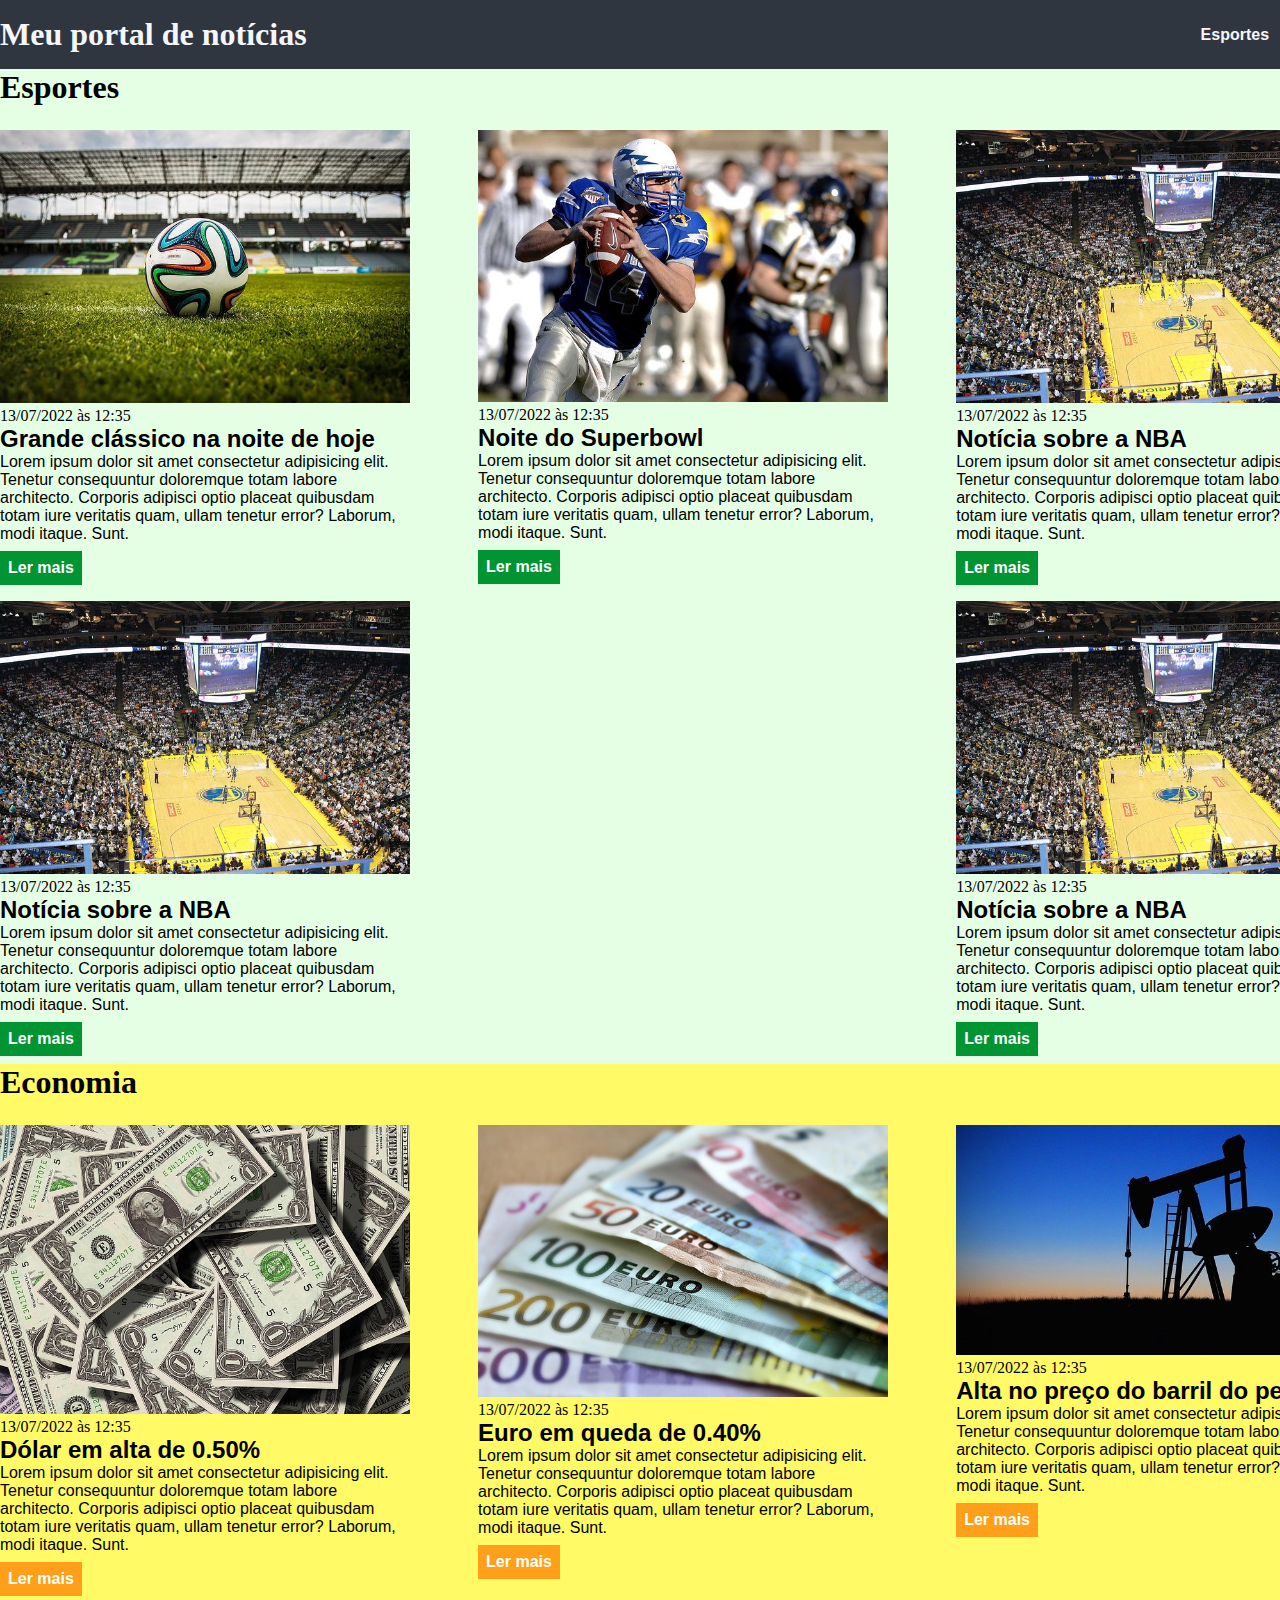
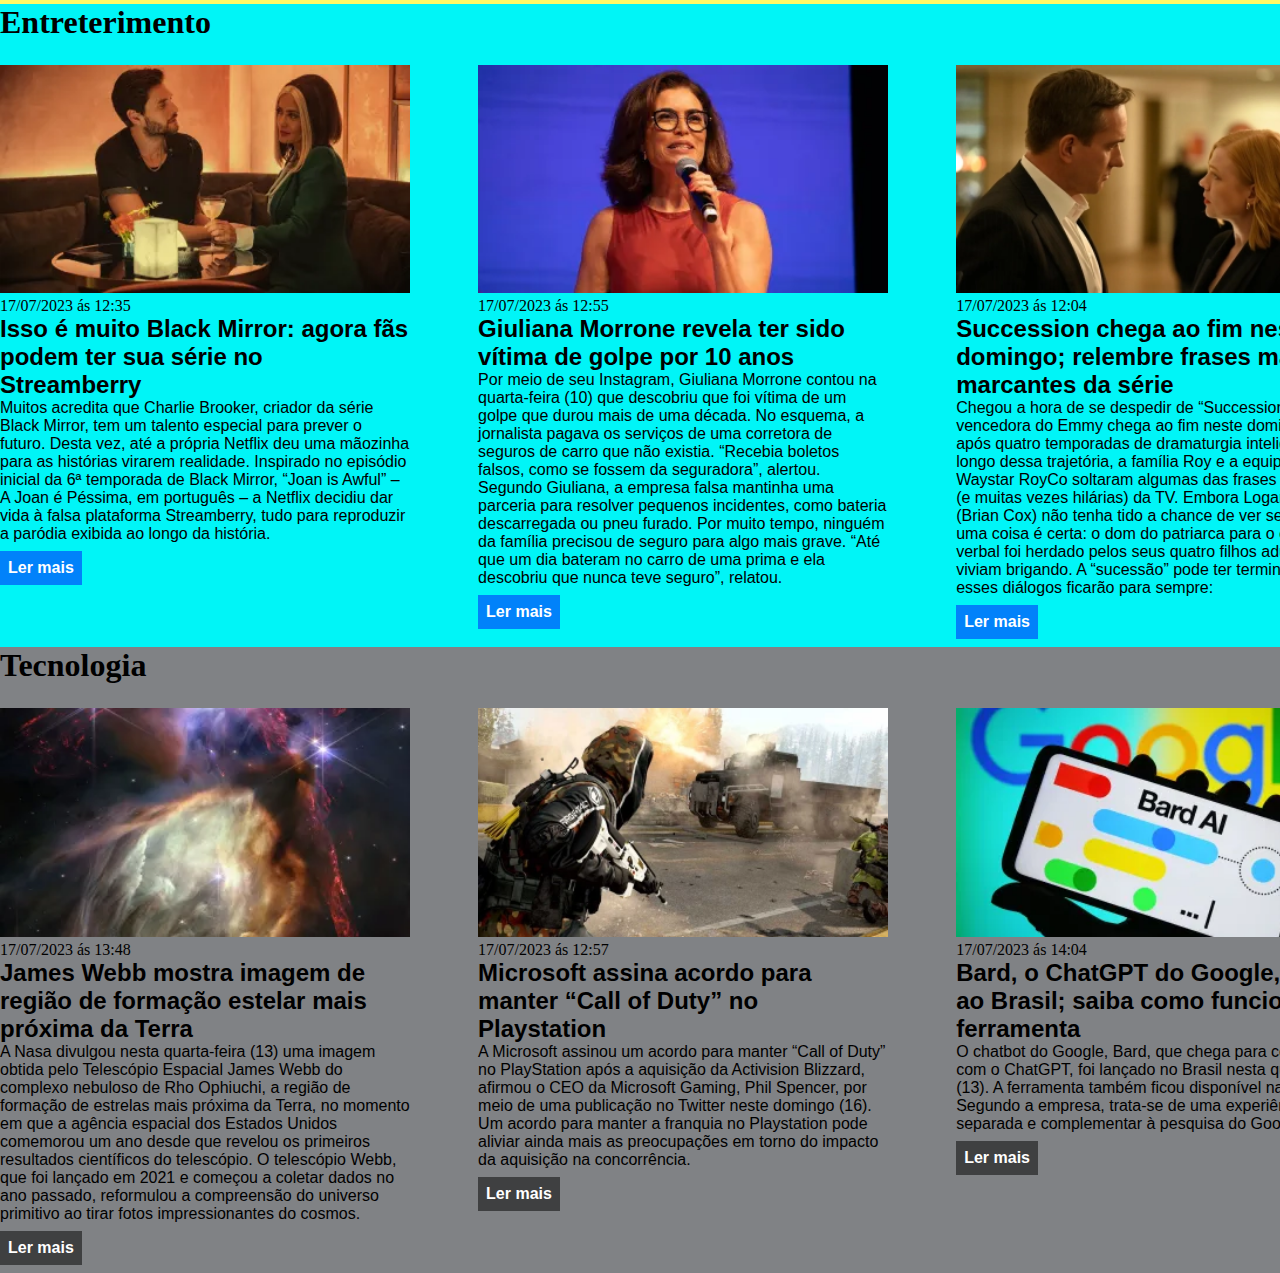
==== Exercicio_css/index.html @ e46b0fd2 "projeto finalizado css" ====
<!DOCTYPE html>
<html lang="pt-BR">
<head>
    <meta charset="UTF-8">
    <meta http-equiv="X-UA-Compatible" content="IE=edge">
    <meta name="viewport" content="width=device-width, initial-scale=1.0">
    <title>Meu portal de notícias</title>
    <link rel="stylesheet" href="./main.css"/>
</head>
<body>
    <header>
            <div class="container">
                <h1>Meu portal de notícias</h1>
            <nav>
                <ul>
                    <li>
                        <a href="#sports" title="Ir para a seção de esportes">Esportes</a>
                    </li>
                    <li>
                        <a href="#economy" title="Ir para a seção de notícias">Economia</a>
                    </li>
                </ul>
            </nav>
            </div>
    </header>
    <section id="sports">
            <div class="container">
                <h2>Esportes</h2>
            <div class="articles">
                <article>
                    <img src="./imagens/futebol.jpg" alt="Bola de futebol no gramado" />
                    <header>
                        <time class="creation-date">13/07/2022 às 12:35</time>
                    </header>
                    <h3>Grande clássico na noite de hoje</h3>
                    <p>
                        Lorem ipsum dolor sit amet consectetur adipisicing elit. Tenetur consequuntur doloremque totam labore architecto. Corporis adipisci optio placeat quibusdam totam iure veritatis quam, ullam tenetur error? Laborum, modi itaque. Sunt.
                    </p>
                    <a href="#" title="Leia a notícia completa">Ler mais</a>
                </article>
                <article>
                    <img src="./imagens/futebol-americano.jpg" alt="Jogador de futebol americano correndo com a bola na mão" />
                    <header>
                        <time>13/07/2022 às 12:35</time>
                    </header>
                    <h3>Noite do Superbowl</h3>
                    <p>
                        Lorem ipsum dolor sit amet consectetur adipisicing elit. Tenetur consequuntur doloremque totam labore architecto. Corporis adipisci optio placeat quibusdam totam iure veritatis quam, ullam tenetur error? Laborum, modi itaque. Sunt.
                    </p>
                    <a href="#" title="Leia a notícia completa">Ler mais</a>
                </article>
                <article>
                    <img src="./imagens/basquete.jpg" title="Vista aérea de uma quadra de basquete" />
                    <header>
                        <time>13/07/2022 às 12:35</time>
                    </header>
                    <h3>Notícia sobre a NBA</h3>
                    <p>
                        Lorem ipsum dolor sit amet consectetur adipisicing elit. Tenetur consequuntur doloremque totam labore architecto. Corporis adipisci optio placeat quibusdam totam iure veritatis quam, ullam tenetur error? Laborum, modi itaque. Sunt.
                    </p>
                    <a href="#" title="Leia a notícia completa">Ler mais</a>
                </article>
                <article>
                    <img src="./imagens/basquete.jpg" title="Vista aérea de uma quadra de basquete" />
                    <header>
                        <time>13/07/2022 às 12:35</time>
                    </header>
                    <h3>Notícia sobre a NBA</h3>
                    <p>
                        Lorem ipsum dolor sit amet consectetur adipisicing elit. Tenetur consequuntur doloremque totam labore architecto. Corporis adipisci optio placeat quibusdam totam iure veritatis quam, ullam tenetur error? Laborum, modi itaque. Sunt.
                    </p>
                    <a href="#" title="Leia a notícia completa">Ler mais</a>
                </article>
                <article>
                    <img src="./imagens/basquete.jpg" title="Vista aérea de uma quadra de basquete" />
                    <header>
                        <time>13/07/2022 às 12:35</time>
                    </header>
                    <h3>Notícia sobre a NBA</h3>
                    <p>
                        Lorem ipsum dolor sit amet consectetur adipisicing elit. Tenetur consequuntur doloremque totam labore architecto. Corporis adipisci optio placeat quibusdam totam iure veritatis quam, ullam tenetur error? Laborum, modi itaque. Sunt.
                    </p>
                    <a href="#" title="Leia a notícia completa">Ler mais</a>
                </article>
    
            </div>
            </div>
    </section>
    <section id="economy">
<div class="container">
        <h2>Economia</h2>
        <div class="articles">
            <article>
                <img src="./imagens/dolares.jpg" alt="Muitos dólares" />
                <header>
                    <time>13/07/2022 às 12:35</time>
                </header>
                <h3>Dólar em alta de 0.50%</h3>
                <p>
                    Lorem ipsum dolor sit amet consectetur adipisicing elit. Tenetur consequuntur doloremque totam labore architecto. Corporis adipisci optio placeat quibusdam totam iure veritatis quam, ullam tenetur error? Laborum, modi itaque. Sunt.
                </p>
                <a href="#" title="Leia a notícia completa">Ler mais</a>
            </article>
            <article>
                <img src="./imagens/euro.jpg" alt="Várias notas de euro" />
                <header>
                    <time>13/07/2022 às 12:35</time>
                </header>
                <h3>Euro em queda de 0.40%</h3>
                <p>
                    Lorem ipsum dolor sit amet consectetur adipisicing elit. Tenetur consequuntur doloremque totam labore architecto. Corporis adipisci optio placeat quibusdam totam iure veritatis quam, ullam tenetur error? Laborum, modi itaque. Sunt.
                </p>
                <a href="#" title="Leia a notícia completa">Ler mais</a>
            </article>
            <article>
                <img src="./imagens/petroleo.jpg" alt="Extração de petróleo" />
                <header>
                    <time>13/07/2022 às 12:35</time>
                </header>
                <h3>Alta no preço do barril do petróleo</h3>
                <p>
                    Lorem ipsum dolor sit amet consectetur adipisicing elit. Tenetur consequuntur doloremque totam labore architecto. Corporis adipisci optio placeat quibusdam totam iure veritatis quam, ullam tenetur error? Laborum, modi itaque. Sunt.
                </p>
                <a href="#" title="Leia a notícia completa">Ler mais</a>
            </article>
        </div>
    </div>
    </section>
        <section id="ntertainment" >
            <div class="container">
                <h2>Entreterimento</h2>
                <div class="articles">
                    <article>
                        <img src="./imagens/Joan-Is-Awful-2.webp" alt="black mirror" />
                        <header>
                            <time>17/07/2023 ás 12:35</time>
                        </header>
                        <h3>Isso é muito Black Mirror: agora fãs podem ter sua série no Streamberry</h3>
                        <p>
                            Muitos acredita que Charlie Brooker, criador da série Black Mirror, tem um talento especial para prever o futuro. Desta vez, até a própria Netflix deu uma mãozinha para as histórias virarem realidade.

Inspirado no episódio inicial da 6ª temporada de Black Mirror, “Joan is Awful” – A Joan é Péssima, em português – a Netflix decidiu dar vida à falsa plataforma Streamberry, tudo para reproduzir a paródia exibida ao longo da história.
                        </p>
                        <a href="#" title="Leia a noticia completa">Ler mais</a>
                    </article>
                    <article>
                        <img src="./imagens/Snapinsta.app_341512827_1284680659143127_1086821477827840022_n_1080.webp" alt="giuliana morrone" />
                        <time>17/07/2023 ás 12:55</time>
                        <h3>Giuliana Morrone revela ter sido vítima de golpe por 10 anos</h3>
                        <p>
                            Por meio de seu Instagram, Giuliana Morrone contou na quarta-feira (10) que descobriu que foi vítima de um golpe que durou mais de uma década. No esquema, a jornalista pagava os serviços de uma corretora de seguros de carro que não existia. “Recebia boletos falsos, como se fossem da seguradora”, alertou.

Segundo Giuliana, a empresa falsa mantinha uma parceria para resolver pequenos incidentes, como bateria descarregada ou pneu furado. Por muito tempo, ninguém da família precisou de seguro para algo mais grave. “Até que um dia bateram no carro de uma prima e ela descobriu que nunca teve seguro”, relatou.
                        </p>
                        <a href="#" title="Leia a noticia completa">Ler mais</a>
                    </article>
                    <article>
                        <img src="./imagens/230524163012-02-bodenheimer-opinion-052023.webp" alt="Succession chega ao fim neste domingo" />
                        <time>17/07/2023 ás 12:04</time>
                        <h3>Succession chega ao fim neste domingo; relembre frases mais marcantes da série</h3>
                        <p>
                            Chegou a hora de se despedir de “Succession”. A série vencedora do Emmy chega ao fim neste domingo (26) após quatro temporadas de dramaturgia inteligente.

Ao longo dessa trajetória, a família Roy e a equipe da Waystar RoyCo soltaram algumas das frases mais cruéis (e muitas vezes hilárias) da TV.

Embora Logan Roy (Brian Cox) não tenha tido a chance de ver seu sucessor, uma coisa é certa: o dom do patriarca para o embate verbal foi herdado pelos seus quatro filhos adultos, que viviam brigando.

A “sucessão” pode ter terminado, mas esses diálogos ficarão para sempre:
                        </p>
                        <a href="#" titile="Leia a noticia completa">Ler mais</a>
                    </article>
                </div>
            </div>
        </section>
        <section id="technology" >
            <div class="container">
                <h2>Tecnologia</h2>
                <div class="articles">
                    <article>
                        <img src="./imagens/james web.webp" alt="a nasa descobriu algo novo" />
                        <header>
                            <time>17/07/2023 ás 13:48</time>
                        </header>
                        <h3>James Webb mostra imagem de região de formação estelar mais próxima da Terra
                        </h3>
                        <p>
                            A Nasa divulgou nesta quarta-feira (13) uma imagem obtida pelo Telescópio Espacial James Webb do complexo nebuloso de Rho Ophiuchi, a região de formação de estrelas mais próxima da Terra, no momento em que a agência espacial dos Estados Unidos comemorou um ano desde que revelou os primeiros resultados científicos do telescópio.

O telescópio Webb, que foi lançado em 2021 e começou a coletar dados no ano passado, reformulou a compreensão do universo primitivo ao tirar fotos impressionantes do cosmos.
                        </p>
                        <a href="#" title="Leia a noticia completa">Ler mais</a>
                    </article>
                    <article>
                        <img src="./imagens/noticia call of duty.webp" alt="noticia call of duty" />
                        <time>17/07/2023 ás 12:57</time>
                        <h3>Microsoft assina acordo para manter “Call of Duty” no Playstation
                        </h3>
                        <p>
                            A Microsoft assinou um acordo para manter “Call of Duty” no PlayStation após a aquisição da Activision Blizzard, afirmou o CEO da Microsoft Gaming, Phil Spencer, por meio de uma publicação no Twitter neste domingo (16).

Um acordo para manter a franquia no Playstation pode aliviar ainda mais as preocupações em torno do impacto da aquisição na concorrência.
                        </p>
                        <a href="#" title="leia a noticia completa">Ler mais</a>
                    </article>
                    <article>
                        <img src="./imagens/chat gp.webp" alt="chat gpt vir ao brasil" />
                        <time>17/07/2023 ás 14:04</time>
                        <h3>Bard, o ChatGPT do Google, chega ao Brasil; saiba como funciona a ferramenta</h3>
                        <p>
                            O chatbot do Google, Bard, que chega para competir com o ChatGPT, foi lançado no Brasil nesta quinta-feira (13). A ferramenta também ficou disponível na Europa.

Segundo a empresa, trata-se de uma experiência separada e complementar à pesquisa do Google.

                        </p>
                        <a href="#" title="leia a noticia completa">Ler mais</a>
                    </article>
                </div>
            </div>

        </section>
</body>
</html>
---- Exercicio_css/main.css ----
* {
    box-sizing: border-box;
    margin: 0;
    padding: 0;
}

body > header {
    background-color:#2f3640;
    padding: 16px 0;
    color: #f5f6fa;
    
}

header .container {
    display: flex;
    align-items: center;
    justify-content: space-between;

}

header li a {
    color: #f5f6fa;
    text-decoration: none;

}

.container {
    width: 1366px;
    margin: 0 auto;
}

header li {
    display: inline;
    font-family: Arial, Helvetica, sans-serif;
    font-weight: bold;
    margin-left: 16px;
}

.articles {
    display:flex;
    flex-wrap: wrap;
    justify-content: space-between;
}

.articles article img {
    /*height: 180px; */
    width: 100%;
}

.articles article {
    width: 30%;
}

section {
    padding: 16px o;

}

section h2,
.articles article {
    margin-bottom: 16px;

}

.articles article {
    margin-top: 8px;
    margin-bottom: 8px;
}

.articles article a {
    background-color: blue;
    color: #fff;
    padding: 8px;
    display: inline-block;
    margin-top: 8px;
}

.articles article p,
.aticles article a {
    font-family: Arial, Helvetica, sans-serif;
}

.articles article a {
    font-weight: bolder;
    font-family: Arial, Helvetica, sans-serif;
    text-decoration: none;
}

.articles article a:hover {
    text-decoration:underline;
}


.articles article h3 {
    font-size: 24px;
    font-family: Arial, Helvetica, sans-serif;
}

section h2 {
    font-size: 32px;
}

#sports {
    background-color: rgba(0, 255, 0, 0.1);


}

#sports .articles article a {
    background-color: #009432;
}



#economy {
    background-color: #fffa65
}

#economy .articles article a {
    background-color: #ff9f1a;
}

#ntertainment {
    background-color:#00f5f7
}

#ntertainment .articles article a {
    background-color: #0182fa;
}

#technology {
    background-color: #808285;
}

#technology .articles article a {
    background-color: #3f4041;
}
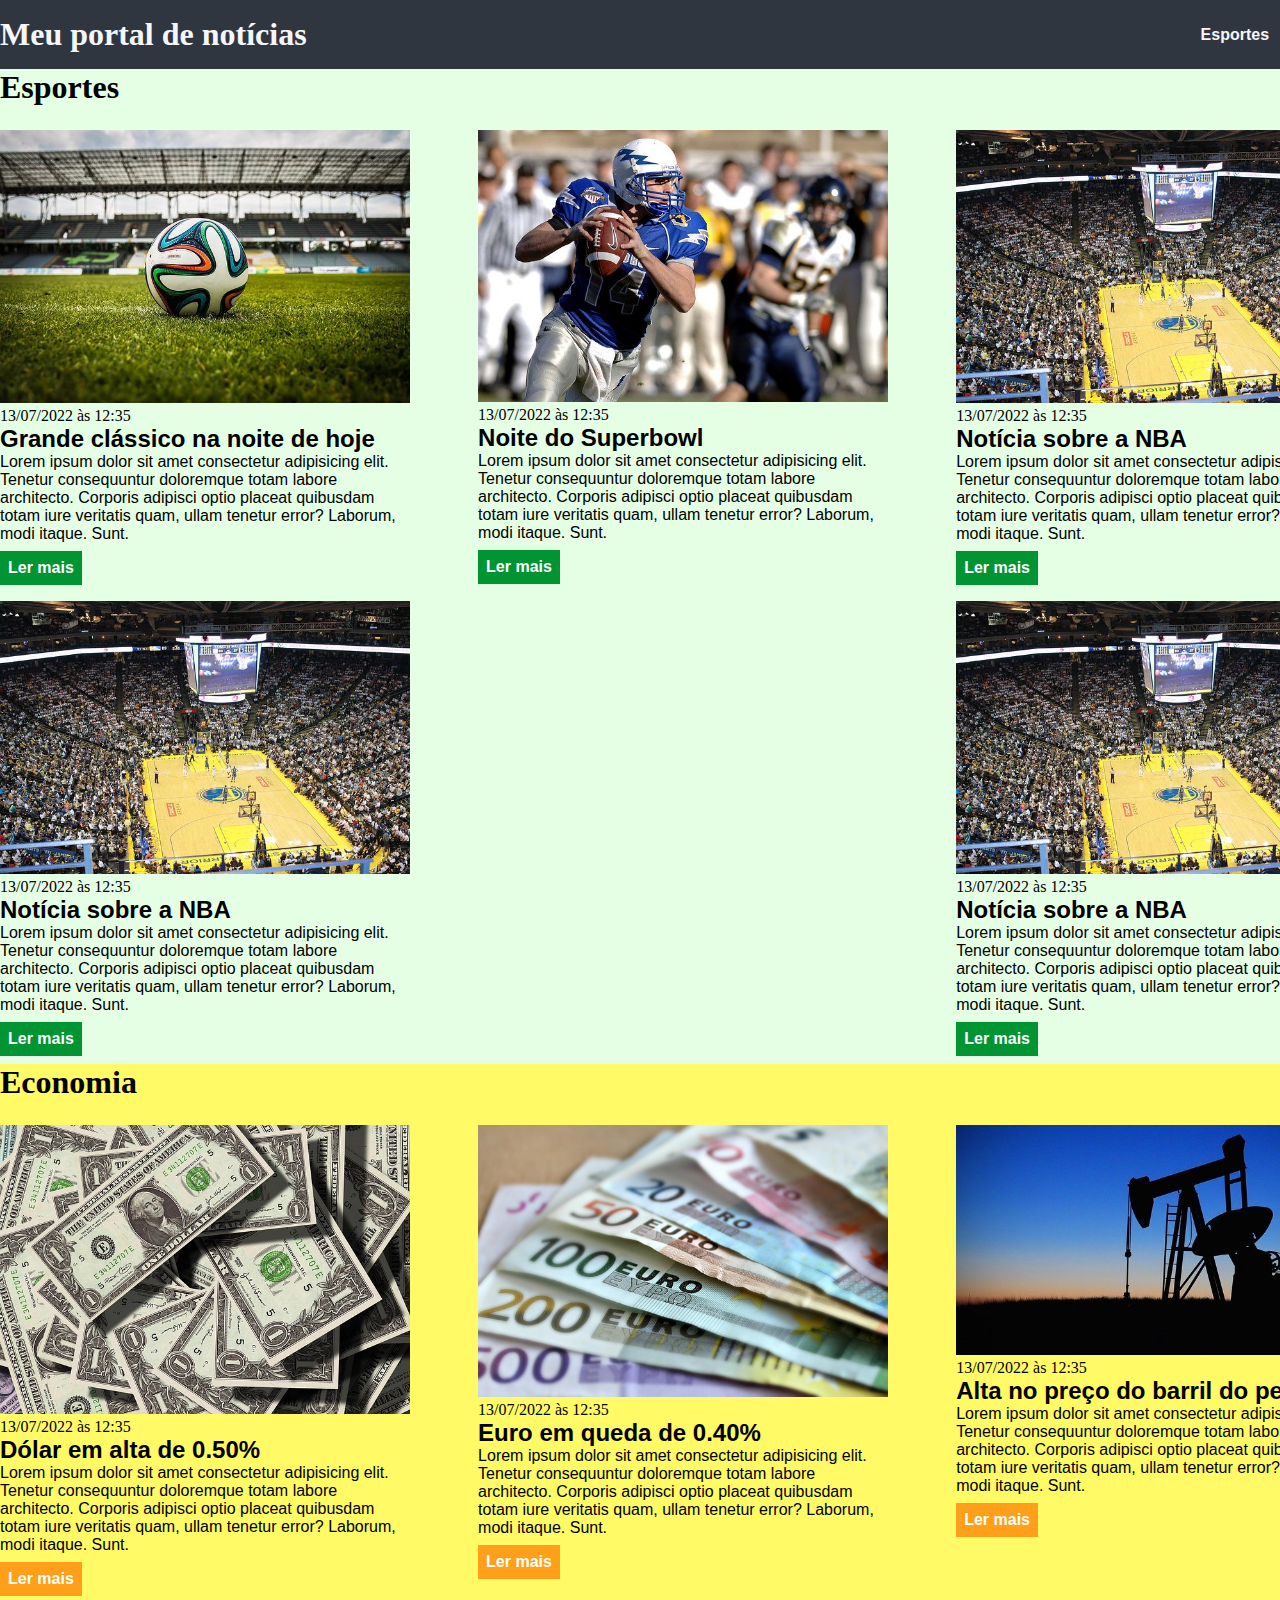
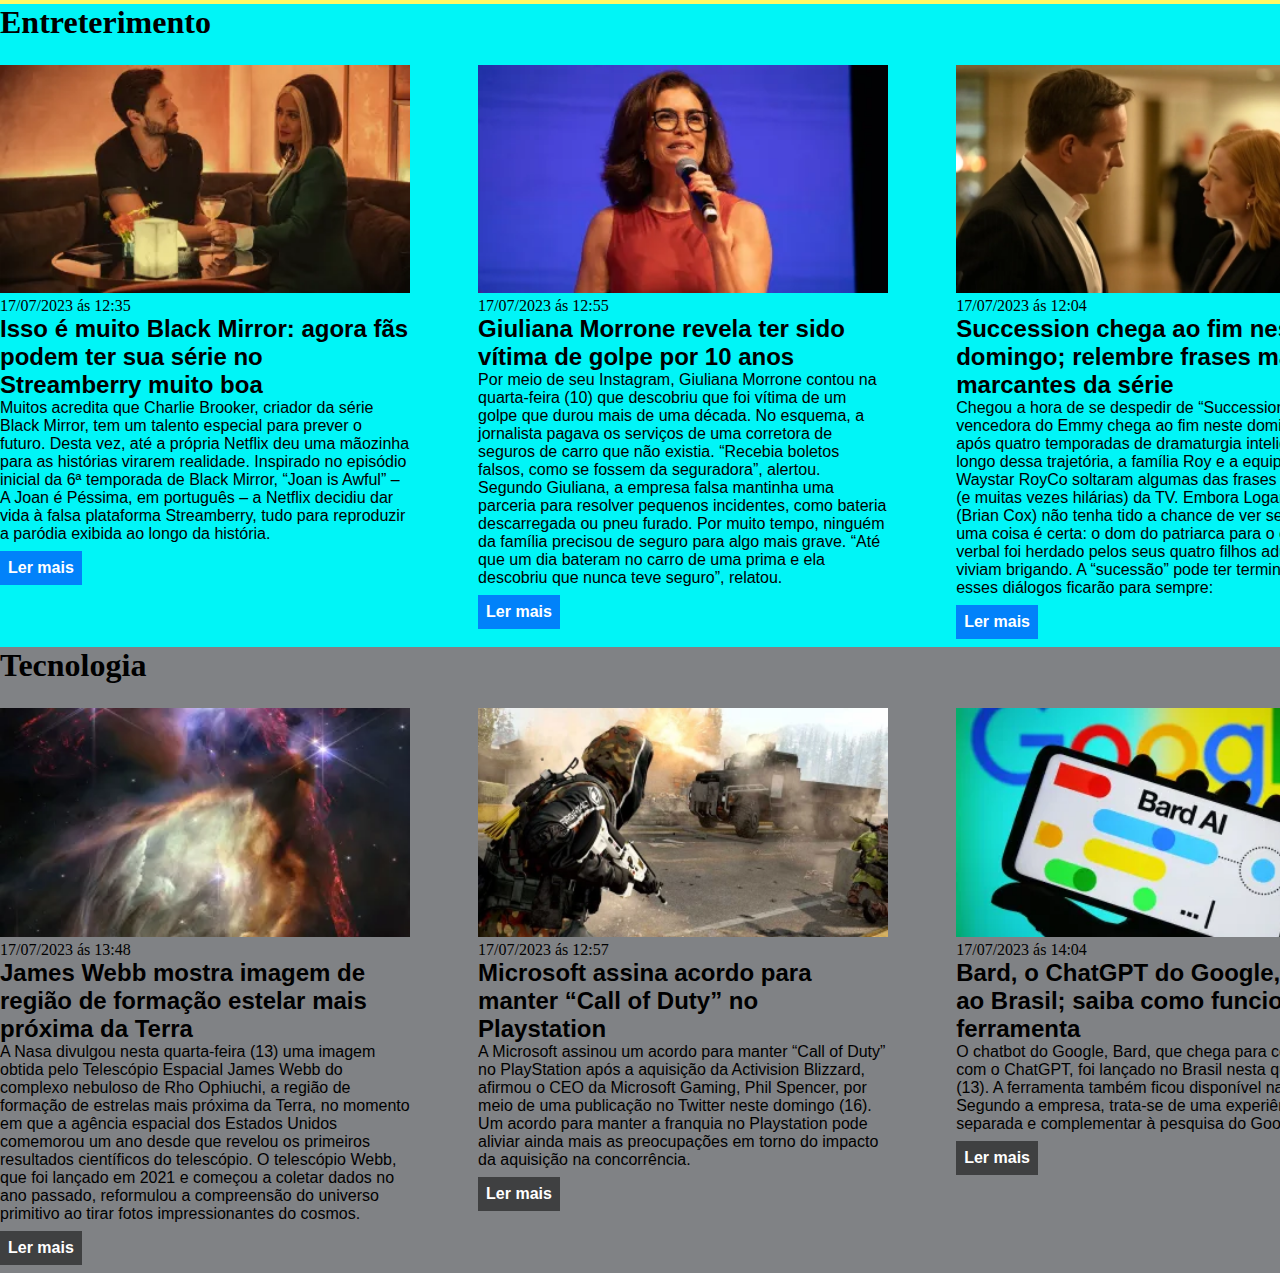
==== commit fb3288f1: "projeto finalizado css" ====
--- a/Exercicio_css/index.html
+++ b/Exercicio_css/index.html
@@ -135,7 +135,7 @@
                         <header>
                             <time>17/07/2023 ás 12:35</time>
                         </header>
-                        <h3>Isso é muito Black Mirror: agora fãs podem ter sua série no Streamberry</h3>
+                        <h3>Isso é muito Black Mirror: agora fãs podem ter sua série no Streamberry muito boa</h3>
                         <p>
                             Muitos acredita que Charlie Brooker, criador da série Black Mirror, tem um talento especial para prever o futuro. Desta vez, até a própria Netflix deu uma mãozinha para as histórias virarem realidade.
 
